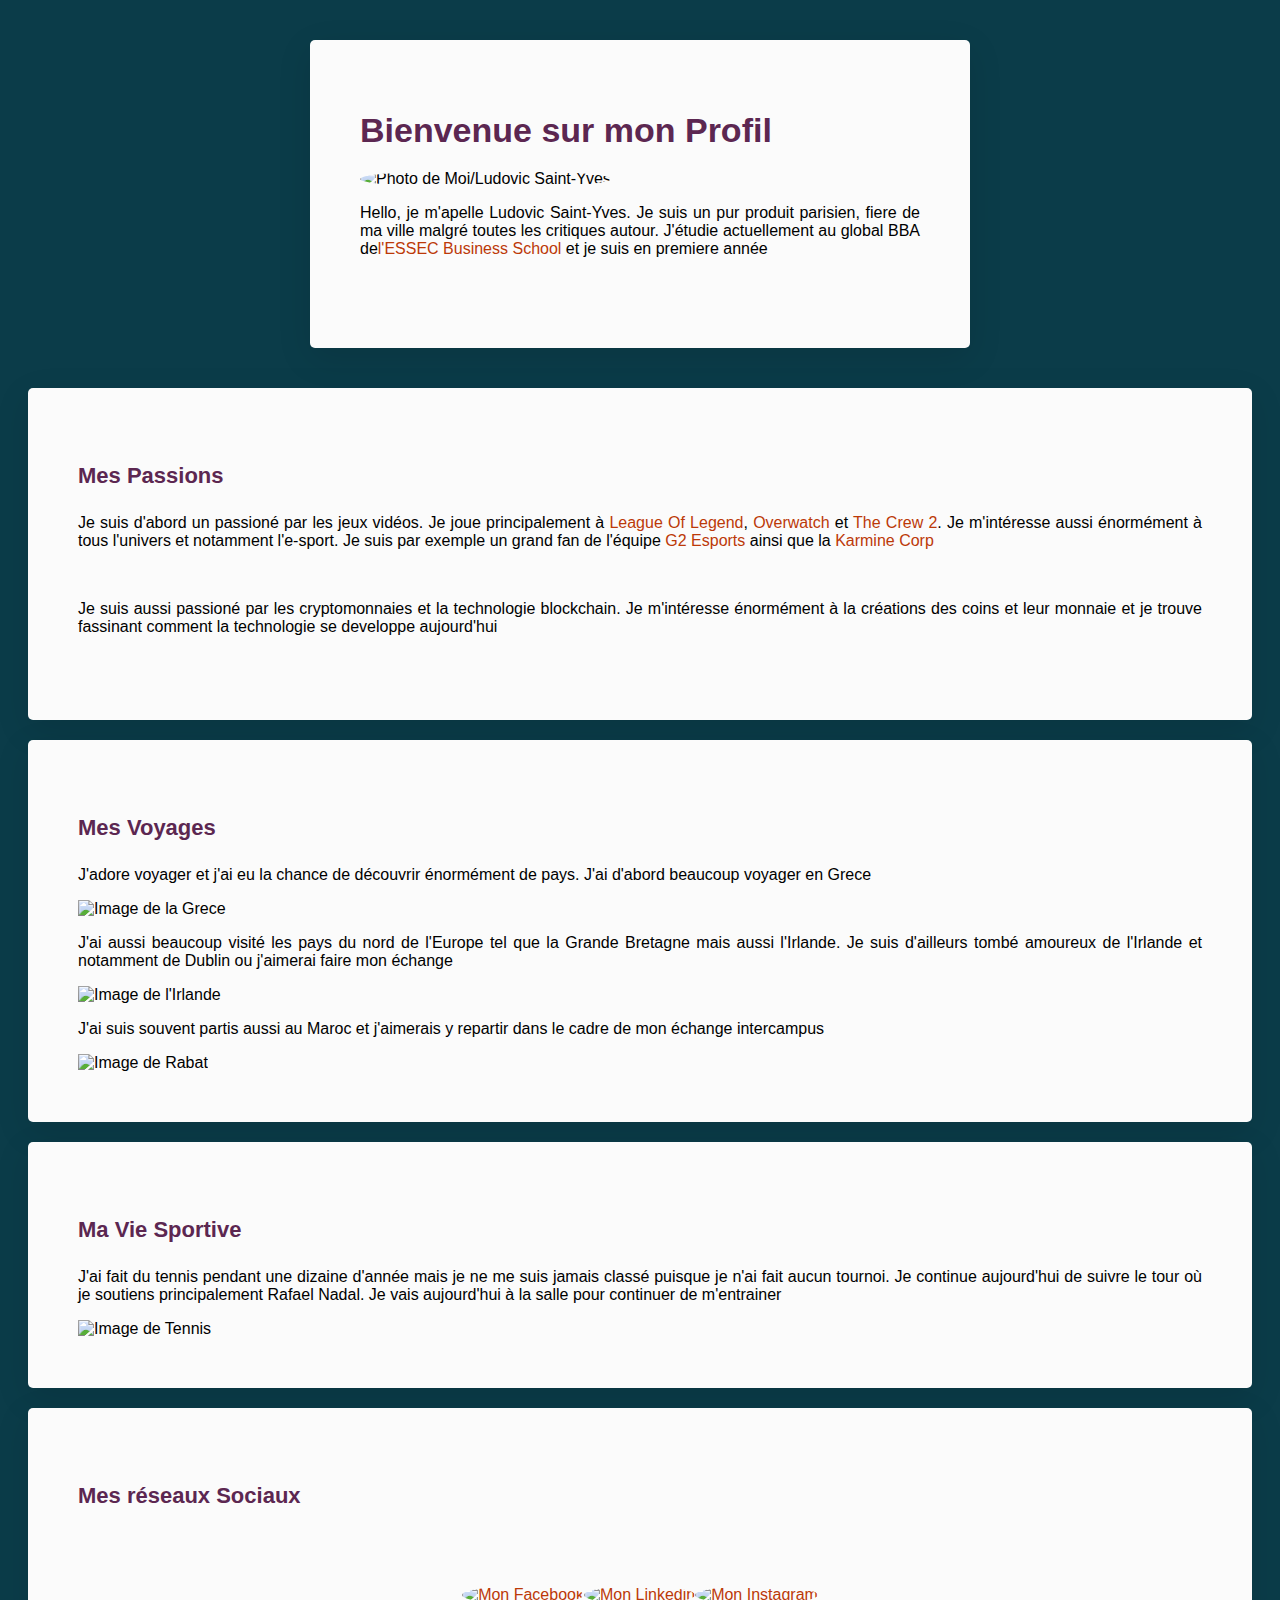
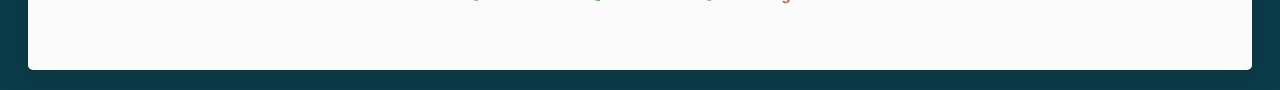
==== index.html @ a4fd07f2 "fin" ====
<!DOCTYPE html>
<html>
<head>
	<title>Profile de Ludovic Saint-Yves</title>
	<meta charset="utf-8">
	<meta name="viewport" content="width=device-width, initial-scale=1.0">
	<meta name="description" content="Voici le profil de Ludovic Saint-Yves, Etudiant en premiere année de BBA à l'ESSEC">
	<link rel="stylesheet" href="style.css">
</head>

<body>
	<div class="container">
		<div class="card-white" id="introduction">
			<h1>Bienvenue sur mon Profil </h1>
			<img src="Ressources/" alt="Photo de Moi/Ludovic Saint-Yves" height="300px" class="img-circle">
			<p>Hello, je m'apelle Ludovic Saint-Yves. Je suis un pur produit parisien, fiere de ma ville malgré toutes les critiques autour. J'étudie actuellement au global BBA de<a href="https://www.essec.edu/fr/" target="_blank">l'ESSEC Business School</a> et je suis en premiere année</p>
			</div>
		
		
		</div>
		<div class="card-white">
			<h2>Mes Passions</h2>
			<p>Je suis d'abord un passioné par les jeux vidéos. Je joue principalement à <a>League Of Legend</a>,<a> Overwatch</a> et <a>The Crew 2</a>. Je m'intéresse aussi énormément à tous l'univers et notamment l'e-sport. Je suis par exemple un grand fan de l'équipe <a>G2 Esports</a> ainsi que la <a>Karmine Corp</a></p>
			<img src="img/eelogo.png" alt="" height="200px" class="img-circle">
			<p>Je suis aussi passioné par les cryptomonnaies et la technologie blockchain. Je m'intéresse énormément à la créations des coins et leur monnaie et je trouve fassinant comment la technologie se developpe aujourd'hui</p>	
			<img src="img/logorota.png" alt="" height="200px" class="img-circle">

		</div>
		<div class="card-white">
			<h2>Mes Voyages</h2>
			<p>J'adore voyager et j'ai eu la chance de découvrir énormément de pays. J'ai d'abord beaucoup voyager en Grece</p>
			<img src="img/logorota.png" alt="Image de la Grece" height="200px">
			<p>J'ai aussi beaucoup visité les pays du nord de l'Europe tel que la Grande Bretagne mais aussi l'Irlande. Je suis d'ailleurs tombé amoureux de l'Irlande et notamment de Dublin ou j'aimerai faire mon échange</p>
			<img src="img/logorota.png" alt="Image de l'Irlande" height="200px">
			<p>J'ai suis souvent partis aussi au Maroc et j'aimerais y repartir dans le cadre de mon échange intercampus</p>
			<img src="img/logorota.png" alt="Image de Rabat" height="200px">
		</div>
		<div class="card-white">
			<h2>Ma Vie Sportive</h2>
			<p>J'ai fait du tennis pendant une dizaine d'année mais je ne me suis jamais classé puisque je n'ai fait aucun tournoi. Je continue aujourd'hui de suivre le tour où je soutiens principalement Rafael Nadal. Je vais aujourd'hui à la salle pour continuer de m'entrainer</p>
			<img src="img/logorota.png" alt="Image de Tennis" height="200px">
		</div>
		<div class="card-white">
			<h2>Mes réseaux Sociaux</h2>
			<br><br>
			<ul class="list-inline">
				<li>
					<a href="https://www.facebook.com/ludovic.saintyves.5/" target="_blank"><img src="Ressources/Facebook-icon.png" alt="Mon Facebook" class="img-circle"/></a>
				</li>
				<li>
					<a href="https://www.linkedin.com/in/ludovic-saint-yves/" target="_blank"><img src="Ressources/Linkedin-icon.png" alt="Mon Linkedin" class="img-circle"/></a>
				</li>
				<li>
					<a href="https://www.instagram.com/ludovic.styvs/" target="_blank"><img src="Ressources/insta-icon.jpeg" alt="Mon Instagram" class="img-circle"/></a>
				</li>
		
				</li>
			</ul>
		</div>
	</div>
</body>
---- style.css ----
body{
  background-color: #0B3C49;
	font-size: 16px;
	font-family: 'American Typewriter', sans-serif;
}
h1,h2{
	font-family: 'Modern Love Grunge', sans-serif;
}

h1{
	font-size: 34px;
	line-height: 1;
	font-weight: bold;
	color: #5C2751;
}
h2{
	font-size: 22px;
	line-height: 1.8;
	font-weight: 600;
	color: #5C2751;
}

a {
  color: #BC3908;
  text-decoration: none;
  transition: color 0.2s ease;
}

a:hover {
  color: #F6AA1C;
  text-decoration: none;
 }

 div{
	text-align:justify;
}

/* Creation des classes */
 .container{
 	width: 700px;
 	margin:40px auto;
 }

 .card-white{
 	background-color: #FBFBFB;
    padding: 50px;
    box-shadow: 0px 10px 35px rgb(0 0 0 / 10%);
    border-radius: 5px;
    text-align: justify-all;
    margin: 20px;
}

.img-circle{
	border-radius: 50%;
	height: 300px;
}

.list-inline{
	list-style: none;
	padding-left: 0px;
	justify-content: center;
	display: flex;

}

#introduction p {
	margin-bottom: 40px;
}

@media (max-width: 960px){
	.container{
		width: 430px
	}
   .list-inline{
	   list-style: none;
	   padding-left: 0px;
	   display:flex;
	   flex-direction: column;
	   align-items: center;

   
   }

}

@media(max-width: 500px){
	.container{
		width: 350px
	}
   .list-inline{
	   list-style: none;
	   padding-left: 0px;
	   display:flex;
	   flex-direction: column;
	   align-items: center;
   
   }
}
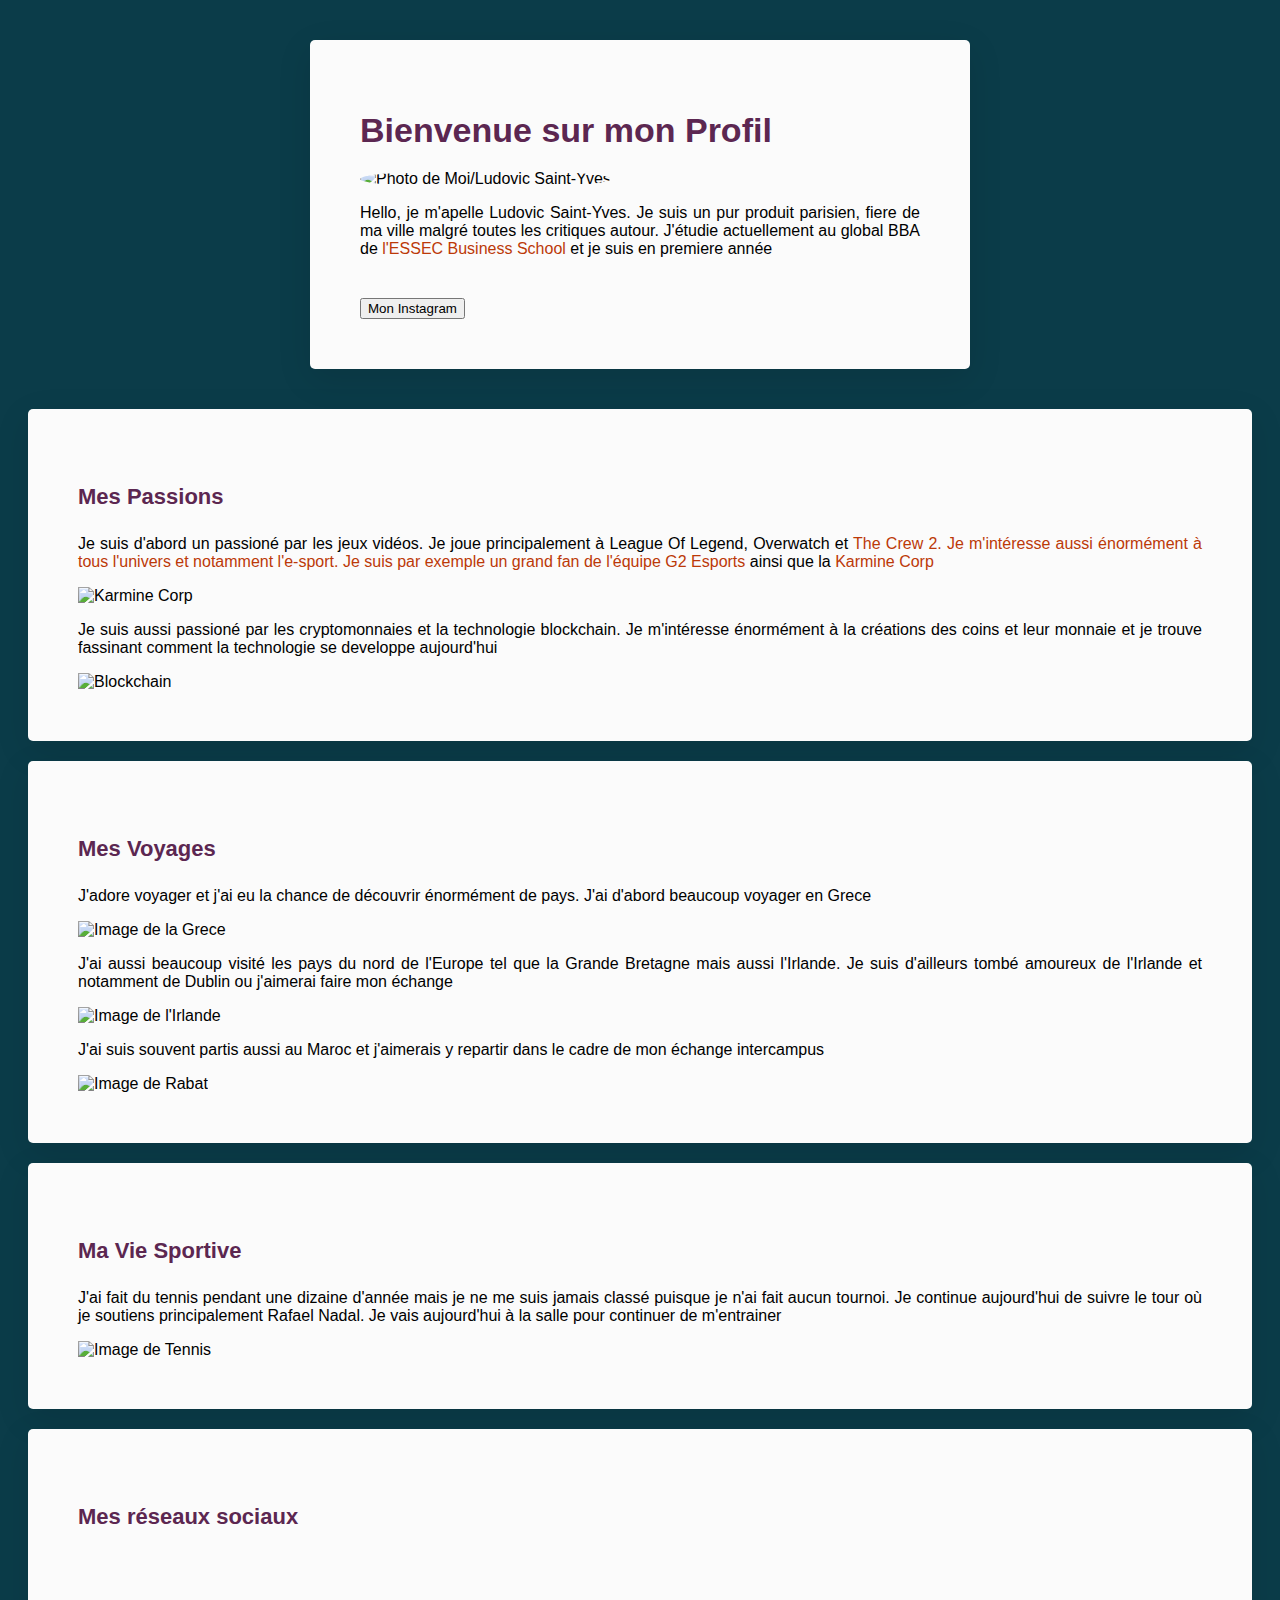
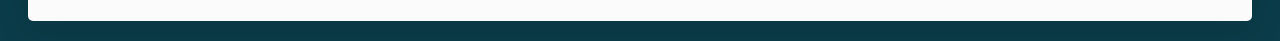
==== commit 88aeade6: "Update index.html" ====
--- a/index.html
+++ b/index.html
@@ -1,61 +1,63 @@
-<!DOCTYPE html>
-<html>
-<head>
-	<title>Profile de Ludovic Saint-Yves</title>
-	<meta charset="utf-8">
-	<meta name="viewport" content="width=device-width, initial-scale=1.0">
-	<meta name="description" content="Voici le profil de Ludovic Saint-Yves, Etudiant en premiere année de BBA à l'ESSEC">
-	<link rel="stylesheet" href="style.css">
-</head>
-
-<body>
-	<div class="container">
-		<div class="card-white" id="introduction">
-			<h1>Bienvenue sur mon Profil </h1>
-			<img src="Ressources/" alt="Photo de Moi/Ludovic Saint-Yves" height="300px" class="img-circle">
-			<p>Hello, je m'apelle Ludovic Saint-Yves. Je suis un pur produit parisien, fiere de ma ville malgré toutes les critiques autour. J'étudie actuellement au global BBA de<a href="https://www.essec.edu/fr/" target="_blank">l'ESSEC Business School</a> et je suis en premiere année</p>
-			</div>
-		
-		
-		</div>
-		<div class="card-white">
-			<h2>Mes Passions</h2>
-			<p>Je suis d'abord un passioné par les jeux vidéos. Je joue principalement à <a>League Of Legend</a>,<a> Overwatch</a> et <a>The Crew 2</a>. Je m'intéresse aussi énormément à tous l'univers et notamment l'e-sport. Je suis par exemple un grand fan de l'équipe <a>G2 Esports</a> ainsi que la <a>Karmine Corp</a></p>
-			<img src="img/eelogo.png" alt="" height="200px" class="img-circle">
-			<p>Je suis aussi passioné par les cryptomonnaies et la technologie blockchain. Je m'intéresse énormément à la créations des coins et leur monnaie et je trouve fassinant comment la technologie se developpe aujourd'hui</p>	
-			<img src="img/logorota.png" alt="" height="200px" class="img-circle">
-
-		</div>
-		<div class="card-white">
-			<h2>Mes Voyages</h2>
-			<p>J'adore voyager et j'ai eu la chance de découvrir énormément de pays. J'ai d'abord beaucoup voyager en Grece</p>
-			<img src="img/logorota.png" alt="Image de la Grece" height="200px">
-			<p>J'ai aussi beaucoup visité les pays du nord de l'Europe tel que la Grande Bretagne mais aussi l'Irlande. Je suis d'ailleurs tombé amoureux de l'Irlande et notamment de Dublin ou j'aimerai faire mon échange</p>
-			<img src="img/logorota.png" alt="Image de l'Irlande" height="200px">
-			<p>J'ai suis souvent partis aussi au Maroc et j'aimerais y repartir dans le cadre de mon échange intercampus</p>
-			<img src="img/logorota.png" alt="Image de Rabat" height="200px">
-		</div>
-		<div class="card-white">
-			<h2>Ma Vie Sportive</h2>
-			<p>J'ai fait du tennis pendant une dizaine d'année mais je ne me suis jamais classé puisque je n'ai fait aucun tournoi. Je continue aujourd'hui de suivre le tour où je soutiens principalement Rafael Nadal. Je vais aujourd'hui à la salle pour continuer de m'entrainer</p>
-			<img src="img/logorota.png" alt="Image de Tennis" height="200px">
-		</div>
-		<div class="card-white">
-			<h2>Mes réseaux Sociaux</h2>
-			<br><br>
-			<ul class="list-inline">
-				<li>
-					<a href="https://www.facebook.com/ludovic.saintyves.5/" target="_blank"><img src="Ressources/Facebook-icon.png" alt="Mon Facebook" class="img-circle"/></a>
-				</li>
-				<li>
-					<a href="https://www.linkedin.com/in/ludovic-saint-yves/" target="_blank"><img src="Ressources/Linkedin-icon.png" alt="Mon Linkedin" class="img-circle"/></a>
-				</li>
-				<li>
-					<a href="https://www.instagram.com/ludovic.styvs/" target="_blank"><img src="Ressources/insta-icon.jpeg" alt="Mon Instagram" class="img-circle"/></a>
-				</li>
-		
-				</li>
-			</ul>
-		</div>
-	</div>
-</body>
+<!DOCTYPE html>
+<html>
+<head>
+	<title>Profile de Ludovic Saint-Yves</title>
+	<meta charset="utf-8">
+	<meta name="viewport" content="width=device-width, initial-scale=1.0">
+	<meta name="description" content="Voici le profil de Ludovic Saint-Yves, Etudiant en premiere année de BBA à l'ESSEC">
+	<script src="https://kit.fontawesome.com/ee6a6bcbc2.js" crossorigin="anonymous"></script>
+	<link rel="preconnect" href="https://fonts.gstatic.com">
+
+	<link rel="stylesheet" href="style.css">
+</head>
+
+<body>
+	<div class="container">
+		<div class="card-white" id="introduction">
+			<h1>Bienvenue sur mon Profil </h1>
+			<img src="Ressources/moi.jpg" alt="Photo de Moi/Ludovic Saint-Yves" height="300px" class="img-circle">
+			<p>Hello, je m'apelle Ludovic Saint-Yves. Je suis un pur produit parisien, fiere de ma ville malgré toutes les critiques autour. J'étudie actuellement au global BBA de <a href="https://www.essec.edu/fr/" target="_blank">l'ESSEC Business School</a> et je suis en premiere année</p>
+			<a href="https://www.instagram.com/ludovic.styvs/" target="_blank"><button>Mon Instagram</button></a>	
+		</div>
+		</div>
+		<div class="card-white">
+			<h2>Mes Passions</h2>
+			<p>Je suis d'abord un passioné par les jeux vidéos. Je joue principalement à League Of Legend, Overwatch et <a>The Crew 2. Je m'intéresse aussi énormément à tous l'univers et notamment l'e-sport. Je suis par exemple un grand fan de l'équipe <a href="https://g2esports.com/" target="_blank">G2 Esports</a> ainsi que la <a href="https://www.karminecorp.fr/" target="_blank">Karmine Corp</a></p>
+			<img src="Ressources/kc.jpg" alt="Karmine Corp" height="400px">
+			<p>Je suis aussi passioné par les cryptomonnaies et la technologie blockchain. Je m'intéresse énormément à la créations des coins et leur monnaie et je trouve fassinant comment la technologie se developpe aujourd'hui</p>	
+			<img src="Ressources/blockchain.jpg" alt="Blockchain" height="400px">
+
+		</div>
+		<div class="card-white">
+			<h2>Mes Voyages</h2>
+			<p>J'adore voyager et j'ai eu la chance de découvrir énormément de pays. J'ai d'abord beaucoup voyager en Grece</p>
+			<img src="Ressources/Grece.jpg" alt="Image de la Grece" height="400px">
+			<p>J'ai aussi beaucoup visité les pays du nord de l'Europe tel que la Grande Bretagne mais aussi l'Irlande. Je suis d'ailleurs tombé amoureux de l'Irlande et notamment de Dublin ou j'aimerai faire mon échange</p>
+			<img src="Ressources/Irlande.jpg" alt="Image de l'Irlande" height="400px">
+			<p>J'ai suis souvent partis aussi au Maroc et j'aimerais y repartir dans le cadre de mon échange intercampus</p>
+			<img src="Ressources/Irlande.jpg" alt="Image de Rabat" height="400px">
+		</div>
+		<div class="card-white">
+			<h2>Ma Vie Sportive</h2>
+			<p>J'ai fait du tennis pendant une dizaine d'année mais je ne me suis jamais classé puisque je n'ai fait aucun tournoi. Je continue aujourd'hui de suivre le tour où je soutiens principalement Rafael Nadal. Je vais aujourd'hui à la salle pour continuer de m'entrainer</p>
+			<img src="Ressources/nadal.jpg" alt="Image de Tennis" height="400px">
+		</div>
+		<div class="card-white">
+			<h2>Mes réseaux sociaux</h2>
+			<ul class="list-inline">
+				
+				<li>
+					<a href="https://www.facebook.com/ludovic.saintyves.5" target="_blank"><i class="fab fa-facebook-square" style="height: 200px;"></i></a>
+				</li>
+				<li>
+					<a href="https://www.linkedin.com/in/ludovic-saint-yves/" target="_blank"><i class="fab fa-linkedin" style="height: 200px;"></i></a>
+				</li>
+				<li>
+					<a href="https://www.instagram.com/ludovic.styvs/" target="_blank"><i class="fab fa-instagram-square" style="height: 200px;"></i></a>
+				</li>
+		
+				</li>
+			</ul>
+		</div>
+	</div>
+</body>
